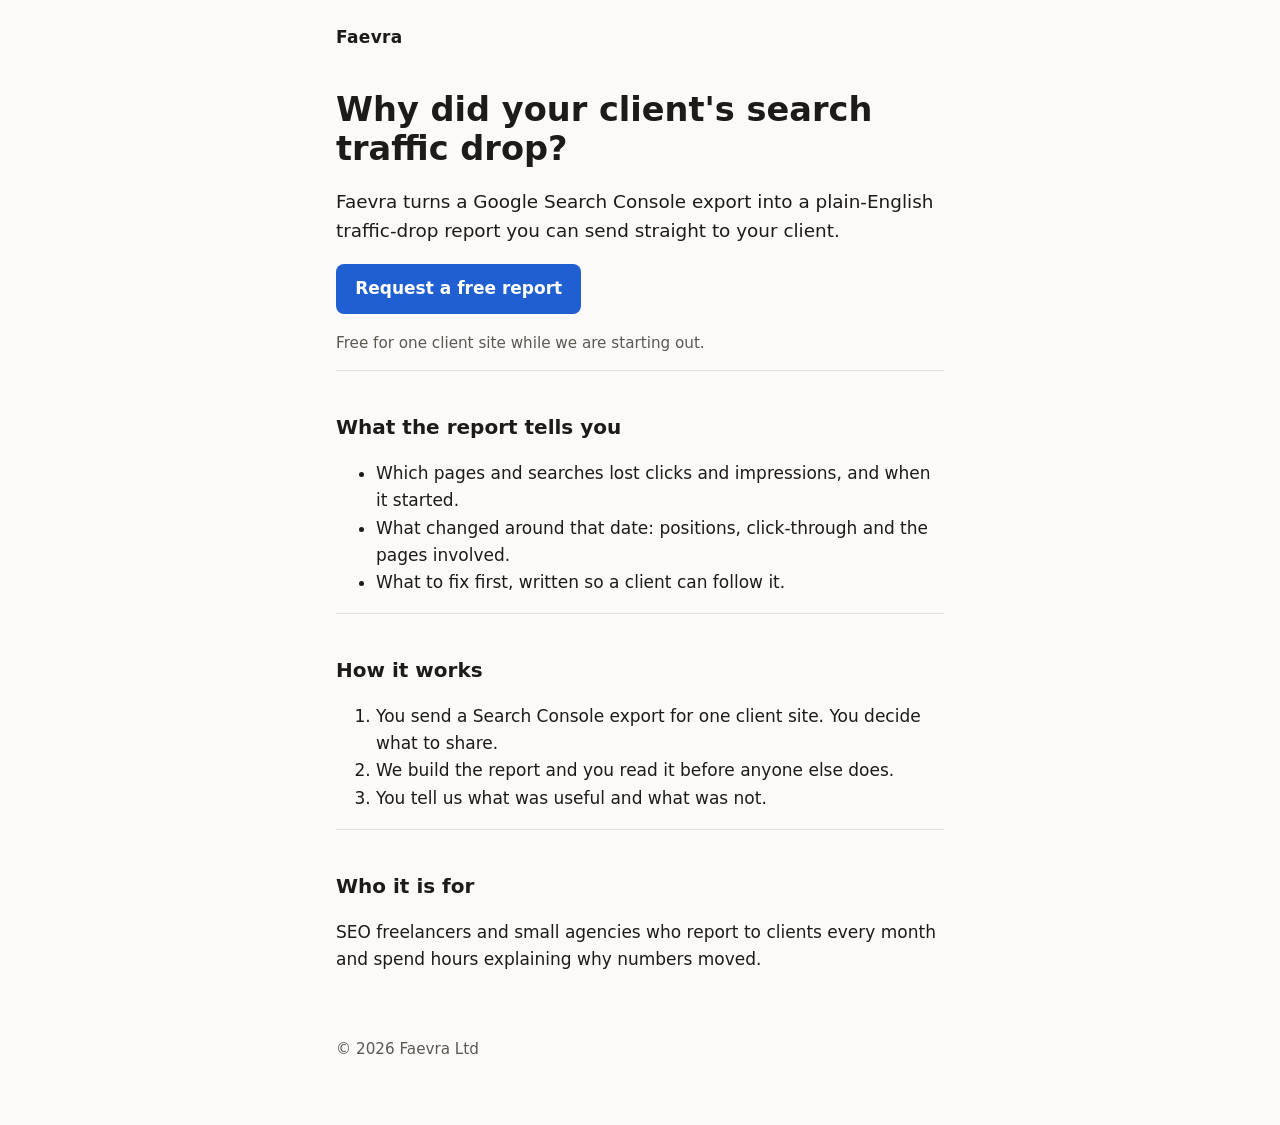
==== apps/web/index.html @ bfee6abc "Initial scaffold: static site, agent team, guardrails, CI Co-Authored-By: Claude Sonnet 5.5 <noreply" ====
<!doctype html>
<html lang="en-GB">
<head>
  <meta charset="utf-8">
  <meta name="viewport" content="width=device-width, initial-scale=1">
  <title>Faevra: why did your client's search traffic drop?</title>
  <meta name="description" content="Faevra turns a Google Search Console export into a plain-English traffic-drop report for SEO freelancers and agencies.">
  <!-- Remove the next line at launch, after the SEO agent's checks pass. -->
  <meta name="robots" content="noindex">
  <link rel="stylesheet" href="styles.css">
</head>
<body>
  <header class="wrap">
    <p class="brand">Faevra</p>
  </header>

  <main class="wrap">
    <section class="hero">
      <h1>Why did your client's search traffic drop?</h1>
      <p class="lead">Faevra turns a Google Search Console export into a plain-English traffic-drop report you can send straight to your client.</p>
      <!-- TODO: replace REPLACE_ME with the published Tally form link. CI warns while it is present. -->
      <p><a class="button" id="request" href="https://tally.so/r/REPLACE_ME">Request a free report</a></p>
      <p class="note">Free for one client site while we are starting out.</p>
    </section>

    <section>
      <h2>What the report tells you</h2>
      <ul>
        <li>Which pages and searches lost clicks and impressions, and when it started.</li>
        <li>What changed around that date: positions, click-through and the pages involved.</li>
        <li>What to fix first, written so a client can follow it.</li>
      </ul>
    </section>

    <section>
      <h2>How it works</h2>
      <ol>
        <li>You send a Search Console export for one client site. You decide what to share.</li>
        <li>We build the report and you read it before anyone else does.</li>
        <li>You tell us what was useful and what was not.</li>
      </ol>
    </section>

    <section>
      <h2>Who it is for</h2>
      <p>SEO freelancers and small agencies who report to clients every month and spend hours explaining why numbers moved.</p>
    </section>
  </main>

  <footer class="wrap">
    <p class="note">&copy; 2026 Faevra Ltd</p>
  </footer>
</body>
</html>
---- apps/web/styles.css ----
:root {
  --bg: #fbfaf8;
  --text: #1c1b19;
  --quiet: #5b5852;
  --accent: #1f5fd1;
  --accent-text: #ffffff;
  --rule: #e3e0da;
}
@media (prefers-color-scheme: dark) {
  :root {
    --bg: #161513;
    --text: #f1efea;
    --quiet: #a9a59c;
    --accent: #6a9bff;
    --accent-text: #0e0d0c;
    --rule: #2c2a26;
  }
}
* { box-sizing: border-box; }
body {
  margin: 0;
  background: var(--bg);
  color: var(--text);
  font: 17px/1.6 system-ui, -apple-system, "Segoe UI", sans-serif;
}
.wrap { max-width: 40rem; margin: 0 auto; padding: 0 16px; }
header.wrap { padding-top: 24px; }
.brand { font-weight: 700; letter-spacing: 0.02em; margin: 0; }
h1 { font-size: 2.1rem; line-height: 1.15; margin: 2.5rem 0 1rem; }
h2 { font-size: 1.25rem; margin: 2.5rem 0 0.5rem; }
.lead { font-size: 1.15rem; }
.note { color: var(--quiet); font-size: 0.95rem; }
.button {
  display: inline-block;
  background: var(--accent);
  color: var(--accent-text);
  padding: 0.7rem 1.2rem;
  border-radius: 8px;
  text-decoration: none;
  font-weight: 600;
}
.button:focus-visible, a:focus-visible { outline: 3px solid var(--text); outline-offset: 2px; }
section { border-top: 1px solid var(--rule); }
section.hero { border-top: 0; }
footer.wrap { padding: 2rem 16px 3rem; }
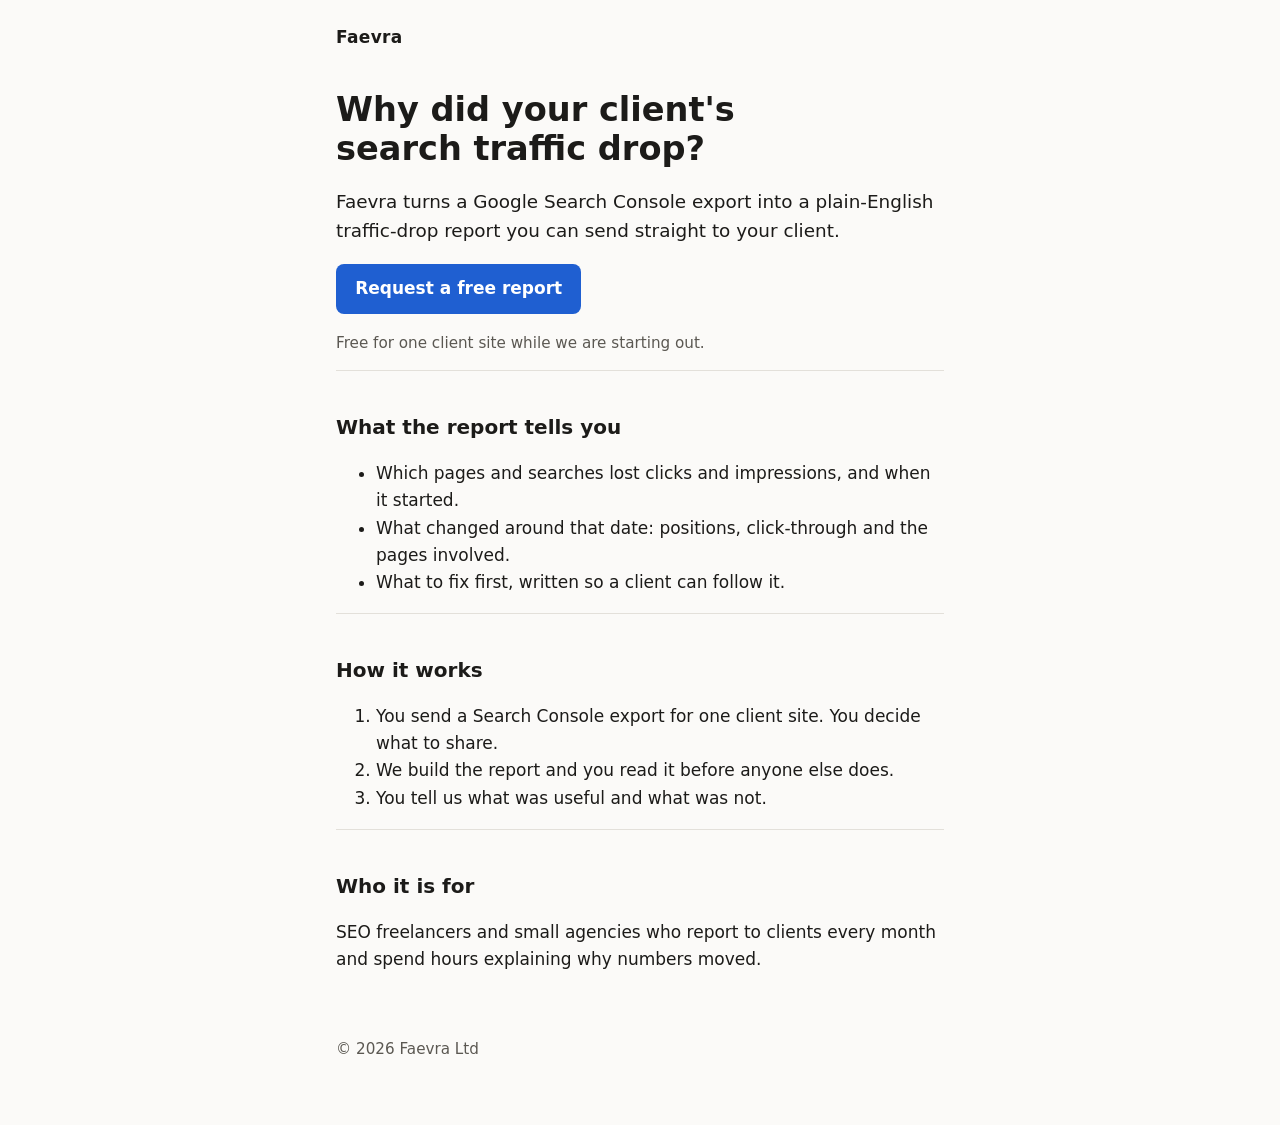
==== commit e0e51fd3: "Site polish: UX fixes, SEO head, robots and headers Co-Authored-By: Claude Sonnet 5.5 <noreply@anthr" ====
--- a/apps/web/index.html
+++ b/apps/web/index.html
@@ -5,8 +5,33 @@
   <meta name="viewport" content="width=device-width, initial-scale=1">
   <title>Faevra: why did your client's search traffic drop?</title>
   <meta name="description" content="Faevra turns a Google Search Console export into a plain-English traffic-drop report for SEO freelancers and agencies.">
+  <link rel="canonical" href="https://faevra.io/">
+  <meta name="theme-color" content="#fbfaf8" media="(prefers-color-scheme: light)">
+  <meta name="theme-color" content="#161513" media="(prefers-color-scheme: dark)">
+
+  <meta property="og:type" content="website">
+  <meta property="og:site_name" content="Faevra">
+  <meta property="og:locale" content="en_GB">
+  <meta property="og:url" content="https://faevra.io/">
+  <meta property="og:title" content="Faevra: why did your client's search traffic drop?">
+  <meta property="og:description" content="Faevra turns a Google Search Console export into a plain-English traffic-drop report for SEO freelancers and agencies.">
+
+  <meta name="twitter:card" content="summary">
+  <meta name="twitter:title" content="Faevra: why did your client's search traffic drop?">
+  <meta name="twitter:description" content="Faevra turns a Google Search Console export into a plain-English traffic-drop report for SEO freelancers and agencies.">
+
   <!-- Remove the next line at launch, after the SEO agent's checks pass. -->
   <meta name="robots" content="noindex">
+  <script type="application/ld+json">
+  {
+    "@context": "https://schema.org",
+    "@type": "Organization",
+    "name": "Faevra",
+    "legalName": "Faevra Ltd",
+    "url": "https://faevra.io/",
+    "description": "Faevra turns a Google Search Console export into a plain-English traffic-drop report for SEO freelancers and agencies."
+  }
+  </script>
   <link rel="stylesheet" href="styles.css">
 </head>
 <body>
--- a/apps/web/styles.css
+++ b/apps/web/styles.css
@@ -1,4 +1,5 @@
 :root {
+  color-scheme: light dark;
   --bg: #fbfaf8;
   --text: #1c1b19;
   --quiet: #5b5852;
@@ -26,9 +27,10 @@
 .wrap { max-width: 40rem; margin: 0 auto; padding: 0 16px; }
 header.wrap { padding-top: 24px; }
 .brand { font-weight: 700; letter-spacing: 0.02em; margin: 0; }
+h1, h2 { text-wrap: balance; }
 h1 { font-size: 2.1rem; line-height: 1.15; margin: 2.5rem 0 1rem; }
 h2 { font-size: 1.25rem; margin: 2.5rem 0 0.5rem; }
-.lead { font-size: 1.15rem; }
+.lead { font-size: 1.15rem; text-wrap: pretty; }
 .note { color: var(--quiet); font-size: 0.95rem; }
 .button {
   display: inline-block;
@@ -39,7 +41,15 @@
   text-decoration: none;
   font-weight: 600;
 }
-.button:focus-visible, a:focus-visible { outline: 3px solid var(--text); outline-offset: 2px; }
+.button:hover { filter: brightness(1.08); }
+.button:active { transform: translateY(1px); }
+.button:focus-visible { outline: 3px solid var(--text); outline-offset: 3px; }
+a:focus-visible { outline: 3px solid var(--text); outline-offset: 2px; }
+@media (max-width: 480px) {
+  .button { display: block; text-align: center; padding: 0.9rem 1.2rem; }
+  h1 { font-size: 1.9rem; margin-top: 1.75rem; }
+  h2 { margin-top: 2rem; }
+}
 section { border-top: 1px solid var(--rule); }
 section.hero { border-top: 0; }
 footer.wrap { padding: 2rem 16px 3rem; }
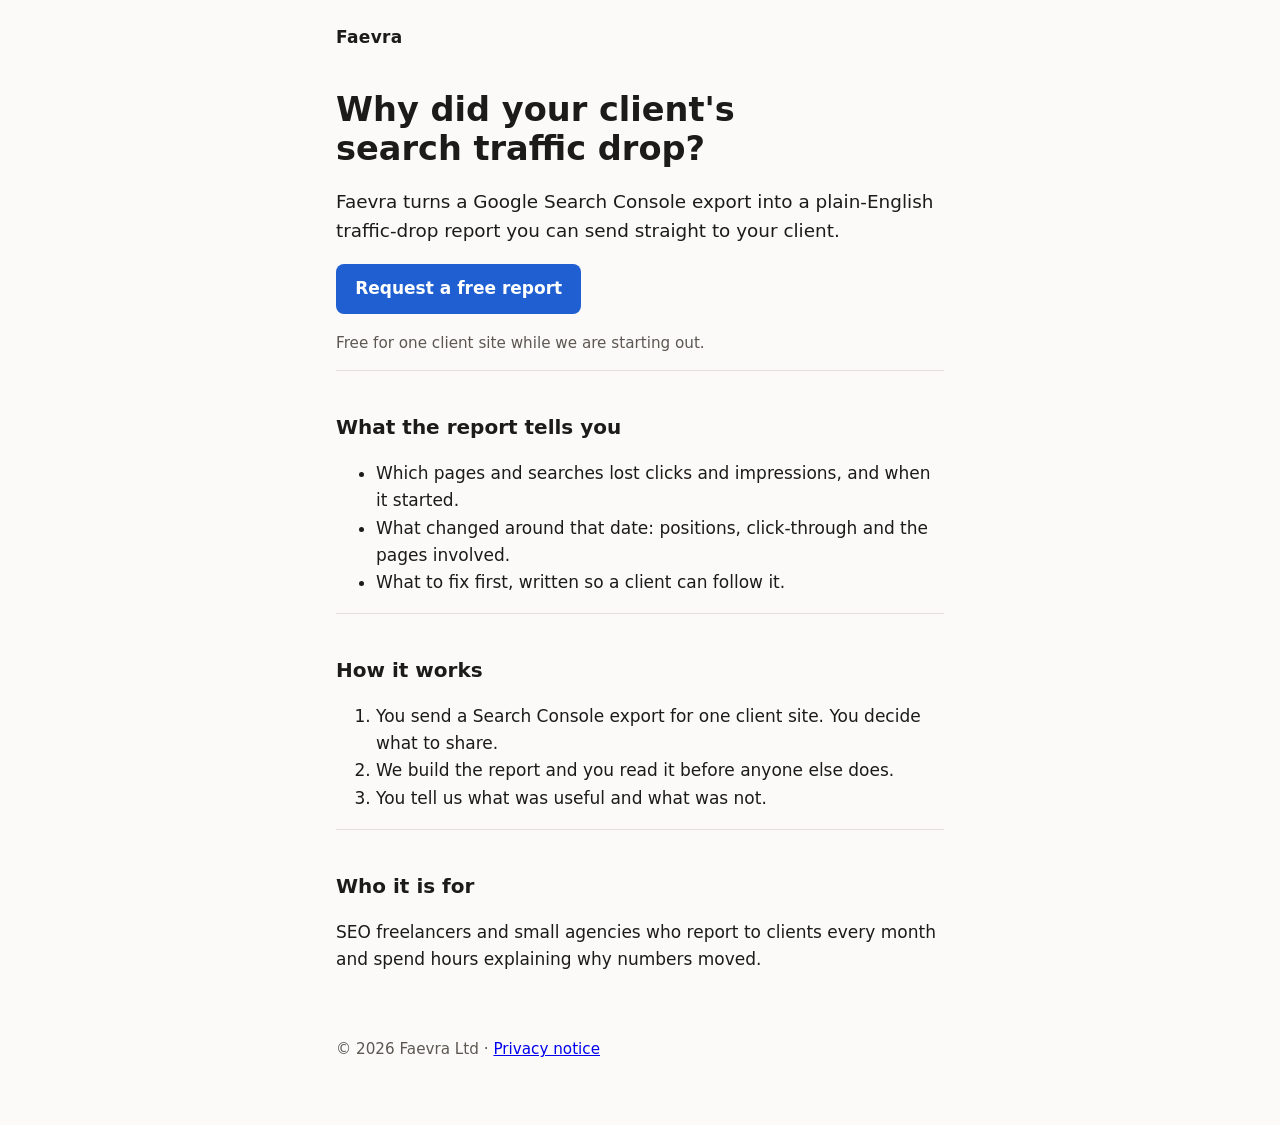
==== commit 854bc90a: "Add draft privacy page and placeholder checker privacy.html from the v3 notice (noindex, DRAFT banne" ====
--- a/apps/web/index.html
+++ b/apps/web/index.html
@@ -9,6 +9,7 @@
   <meta name="theme-color" content="#fbfaf8" media="(prefers-color-scheme: light)">
   <meta name="theme-color" content="#161513" media="(prefers-color-scheme: dark)">
 
+  <link rel="icon" href="/favicon.svg" type="image/svg+xml">
   <meta property="og:type" content="website">
   <meta property="og:site_name" content="Faevra">
   <meta property="og:locale" content="en_GB">
@@ -16,7 +17,12 @@
   <meta property="og:title" content="Faevra: why did your client's search traffic drop?">
   <meta property="og:description" content="Faevra turns a Google Search Console export into a plain-English traffic-drop report for SEO freelancers and agencies.">
 
-  <meta name="twitter:card" content="summary">
+  <meta property="og:image" content="https://faevra.io/og.png">
+  <meta property="og:image:width" content="1200">
+  <meta property="og:image:height" content="630">
+  <meta property="og:image:alt" content="Faevra: plain-English Search Console traffic-drop reports">
+  <meta name="twitter:card" content="summary_large_image">
+  <meta name="twitter:image" content="https://faevra.io/og.png">
   <meta name="twitter:title" content="Faevra: why did your client's search traffic drop?">
   <meta name="twitter:description" content="Faevra turns a Google Search Console export into a plain-English traffic-drop report for SEO freelancers and agencies.">
 
@@ -73,7 +79,7 @@
   </main>
 
   <footer class="wrap">
-    <p class="note">&copy; 2026 Faevra Ltd</p>
+    <p class="note">&copy; 2026 Faevra Ltd &middot; <a href="/privacy.html">Privacy notice</a></p>
   </footer>
 </body>
 </html>
--- a/apps/web/styles.css
+++ b/apps/web/styles.css
@@ -53,3 +53,17 @@
 section { border-top: 1px solid var(--rule); }
 section.hero { border-top: 0; }
 footer.wrap { padding: 2rem 16px 3rem; }
+.brand a { color: inherit; text-decoration: none; }
+.legal h1 { margin-top: 1.5rem; }
+.legal ul { padding-left: 1.25rem; }
+.draft-banner {
+  border: 2px solid var(--text);
+  border-radius: 8px;
+  padding: 0.75rem 1rem;
+  margin: 1.5rem 0 0;
+  font-size: 0.95rem;
+}
+mark { background: #ffe58a; color: #1c1b19; padding: 0 0.15em; border-radius: 3px; }
+.table-wrap { overflow-x: auto; }
+table { border-collapse: collapse; width: 100%; font-size: 0.95rem; }
+th, td { text-align: left; vertical-align: top; padding: 0.5rem 0.6rem; border-bottom: 1px solid var(--rule); }
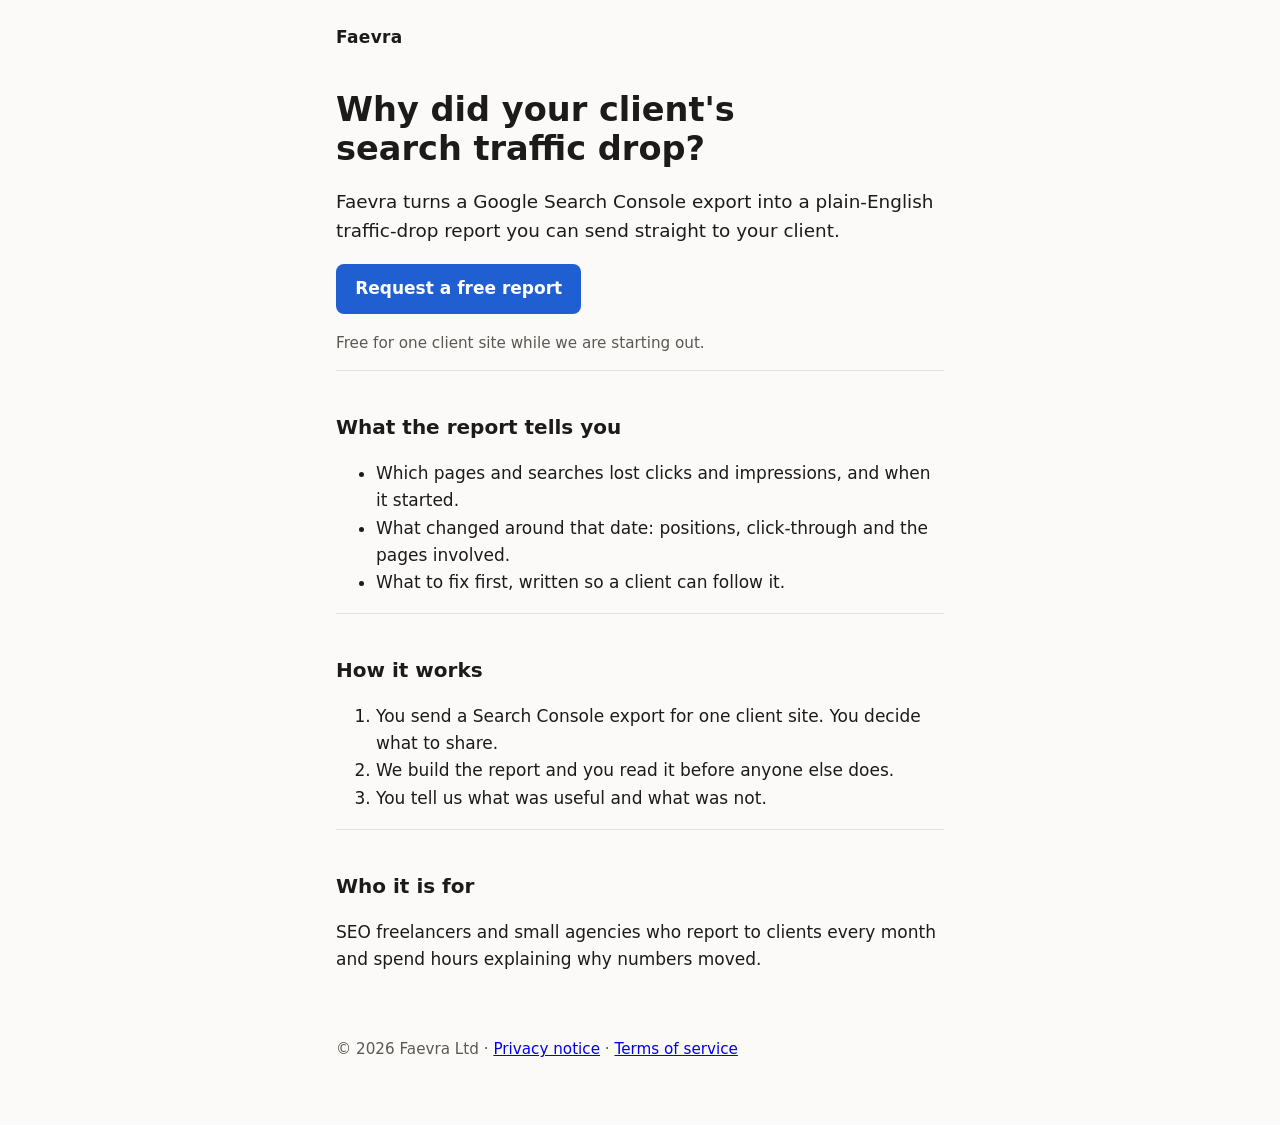
==== commit 6a9f583d: "Tally form, terms stub, privacy v4, board and context update - privacy.html rebuilt from v4 draft: E" ====
--- a/apps/web/index.html
+++ b/apps/web/index.html
@@ -49,8 +49,7 @@
     <section class="hero">
       <h1>Why did your client's search traffic drop?</h1>
       <p class="lead">Faevra turns a Google Search Console export into a plain-English traffic-drop report you can send straight to your client.</p>
-      <!-- TODO: replace REPLACE_ME with the published Tally form link. CI warns while it is present. -->
-      <p><a class="button" id="request" href="https://tally.so/r/REPLACE_ME">Request a free report</a></p>
+      <p><a class="button" id="request" href="https://tally.so/r/KpY948">Request a free report</a></p>
       <p class="note">Free for one client site while we are starting out.</p>
     </section>
 
@@ -79,7 +78,7 @@
   </main>
 
   <footer class="wrap">
-    <p class="note">&copy; 2026 Faevra Ltd &middot; <a href="/privacy.html">Privacy notice</a></p>
+    <p class="note">&copy; 2026 Faevra Ltd &middot; <a href="/privacy.html">Privacy notice</a> &middot; <a href="/terms.html">Terms of service</a></p>
   </footer>
 </body>
 </html>
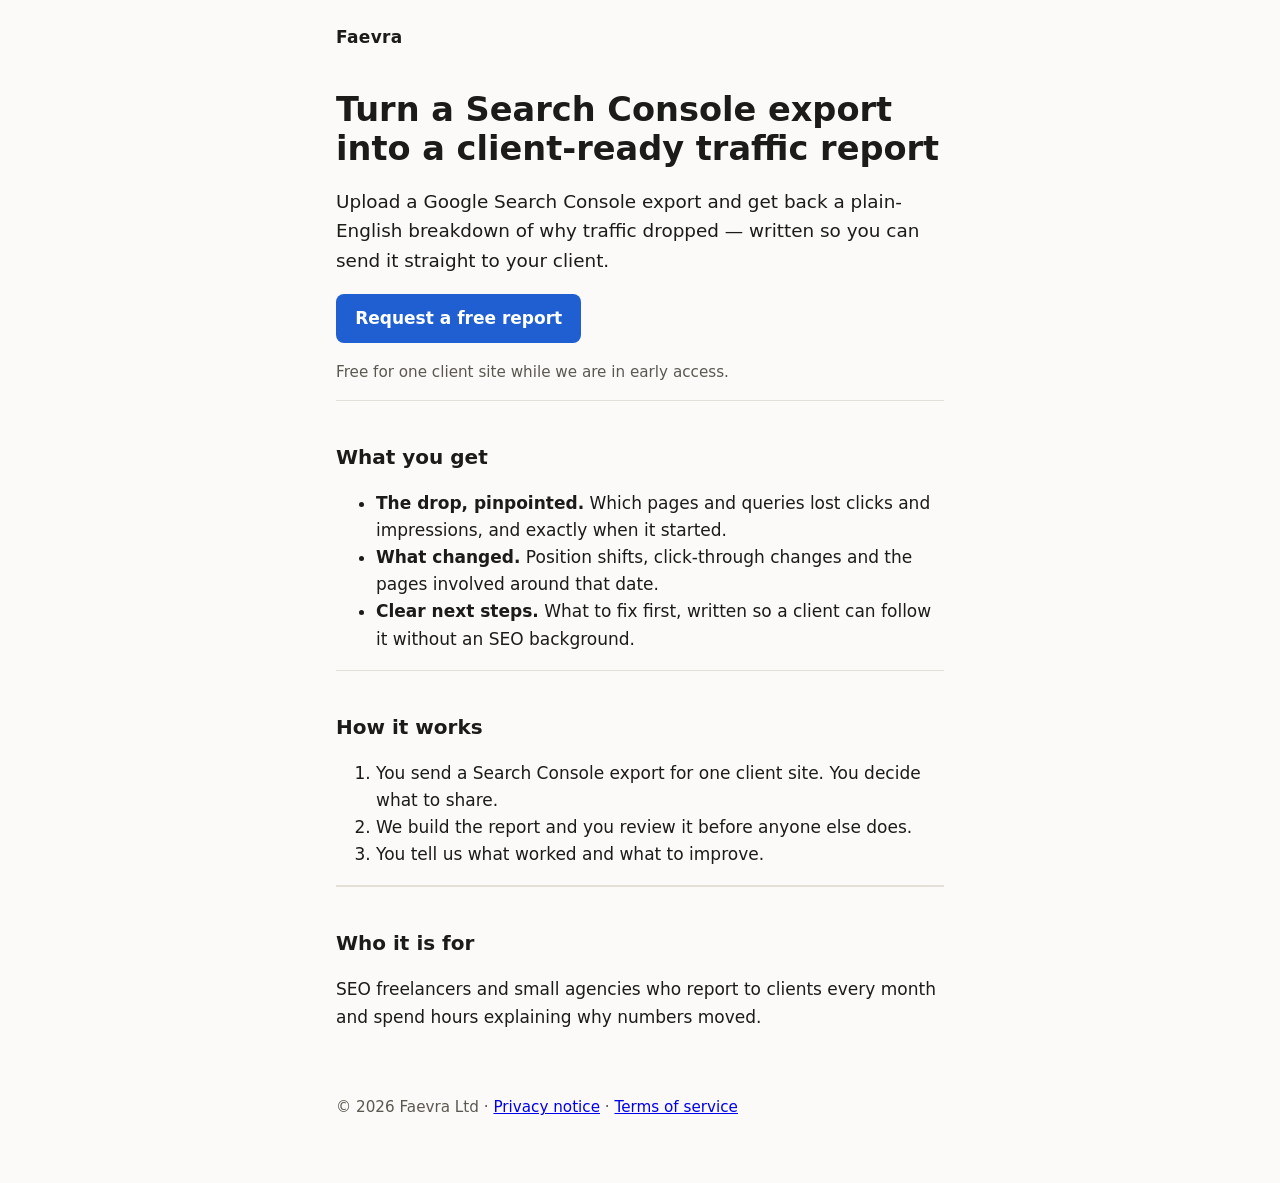
==== commit 5599865d: "ux/copy/dev: skip links, dark-mode mark fix, headline rewrite, analytics beacon - styles.css: dark-m" ====
--- a/apps/web/index.html
+++ b/apps/web/index.html
@@ -38,27 +38,52 @@
     "description": "Faevra turns a Google Search Console export into a plain-English traffic-drop report for SEO freelancers and agencies."
   }
   </script>
+  <script type="application/ld+json">
+  {
+    "@context": "https://schema.org",
+    "@type": "Service",
+    "name": "Search Console Traffic-Drop Report",
+    "provider": {
+      "@type": "Organization",
+      "name": "Faevra",
+      "legalName": "Faevra Ltd"
+    },
+    "description": "Plain-English report explaining why a client's Google Search Console traffic dropped, for SEO freelancers and agencies.",
+    "areaServed": "GB",
+    "serviceType": "SEO Analysis",
+    "offers": {
+      "@type": "Offer",
+      "price": "0",
+      "priceCurrency": "GBP",
+      "description": "Free for one client site during launch period"
+    }
+  }
+  </script>
   <link rel="stylesheet" href="styles.css">
+  <!-- Cloudflare Web Analytics — uncomment and replace token once Cloudflare Pages project is created
+  <script defer src="https://static.cloudflareinsights.com/beacon.min.js" data-cf-beacon='{"token": "REPLACE_WITH_CF_ANALYTICS_TOKEN"}'></script>
+  -->
 </head>
 <body>
+  <a class="skip-link" href="#main-content">Skip to main content</a>
   <header class="wrap">
     <p class="brand">Faevra</p>
   </header>
 
-  <main class="wrap">
+  <main class="wrap" id="main-content">
     <section class="hero">
-      <h1>Why did your client's search traffic drop?</h1>
-      <p class="lead">Faevra turns a Google Search Console export into a plain-English traffic-drop report you can send straight to your client.</p>
+      <h1>Turn a Search Console export into a client-ready traffic report</h1>
+      <p class="lead">Upload a Google Search Console export and get back a plain-English breakdown of why traffic dropped — written so you can send it straight to your client.</p>
       <p><a class="button" id="request" href="https://tally.so/r/KpY948">Request a free report</a></p>
-      <p class="note">Free for one client site while we are starting out.</p>
+      <p class="note note-cta">Free for one client site while we are in early access.</p>
     </section>
 
     <section>
-      <h2>What the report tells you</h2>
+      <h2>What you get</h2>
       <ul>
-        <li>Which pages and searches lost clicks and impressions, and when it started.</li>
-        <li>What changed around that date: positions, click-through and the pages involved.</li>
-        <li>What to fix first, written so a client can follow it.</li>
+        <li><strong>The drop, pinpointed.</strong> Which pages and queries lost clicks and impressions, and exactly when it started.</li>
+        <li><strong>What changed.</strong> Position shifts, click-through changes and the pages involved around that date.</li>
+        <li><strong>Clear next steps.</strong> What to fix first, written so a client can follow it without an SEO background.</li>
       </ul>
     </section>
 
@@ -66,9 +91,13 @@
       <h2>How it works</h2>
       <ol>
         <li>You send a Search Console export for one client site. You decide what to share.</li>
-        <li>We build the report and you read it before anyone else does.</li>
-        <li>You tell us what was useful and what was not.</li>
+        <li>We build the report and you review it before anyone else does.</li>
+        <li>You tell us what worked and what to improve.</li>
       </ol>
+    </section>
+
+    <section id="example">
+      <!-- Week 2: example report image goes here -->
     </section>
 
     <section>
--- a/apps/web/styles.css
+++ b/apps/web/styles.css
@@ -64,6 +64,24 @@
   font-size: 0.95rem;
 }
 mark { background: #ffe58a; color: #1c1b19; padding: 0 0.15em; border-radius: 3px; }
+@media (prefers-color-scheme: dark) {
+  mark { background: #4a3800; color: #ffe58a; }
+}
+.skip-link {
+  position: absolute;
+  left: -9999px;
+  top: 16px;
+  background: var(--bg);
+  color: var(--text);
+  padding: 0.5rem 1rem;
+  border: 2px solid var(--text);
+  border-radius: 6px;
+  font-size: 0.95rem;
+  z-index: 100;
+  text-decoration: none;
+}
+.skip-link:focus { left: 16px; }
+.hero .note { margin-top: 0.5rem; }
 .table-wrap { overflow-x: auto; }
 table { border-collapse: collapse; width: 100%; font-size: 0.95rem; }
 th, td { text-align: left; vertical-align: top; padding: 0.5rem 0.6rem; border-bottom: 1px solid var(--rule); }
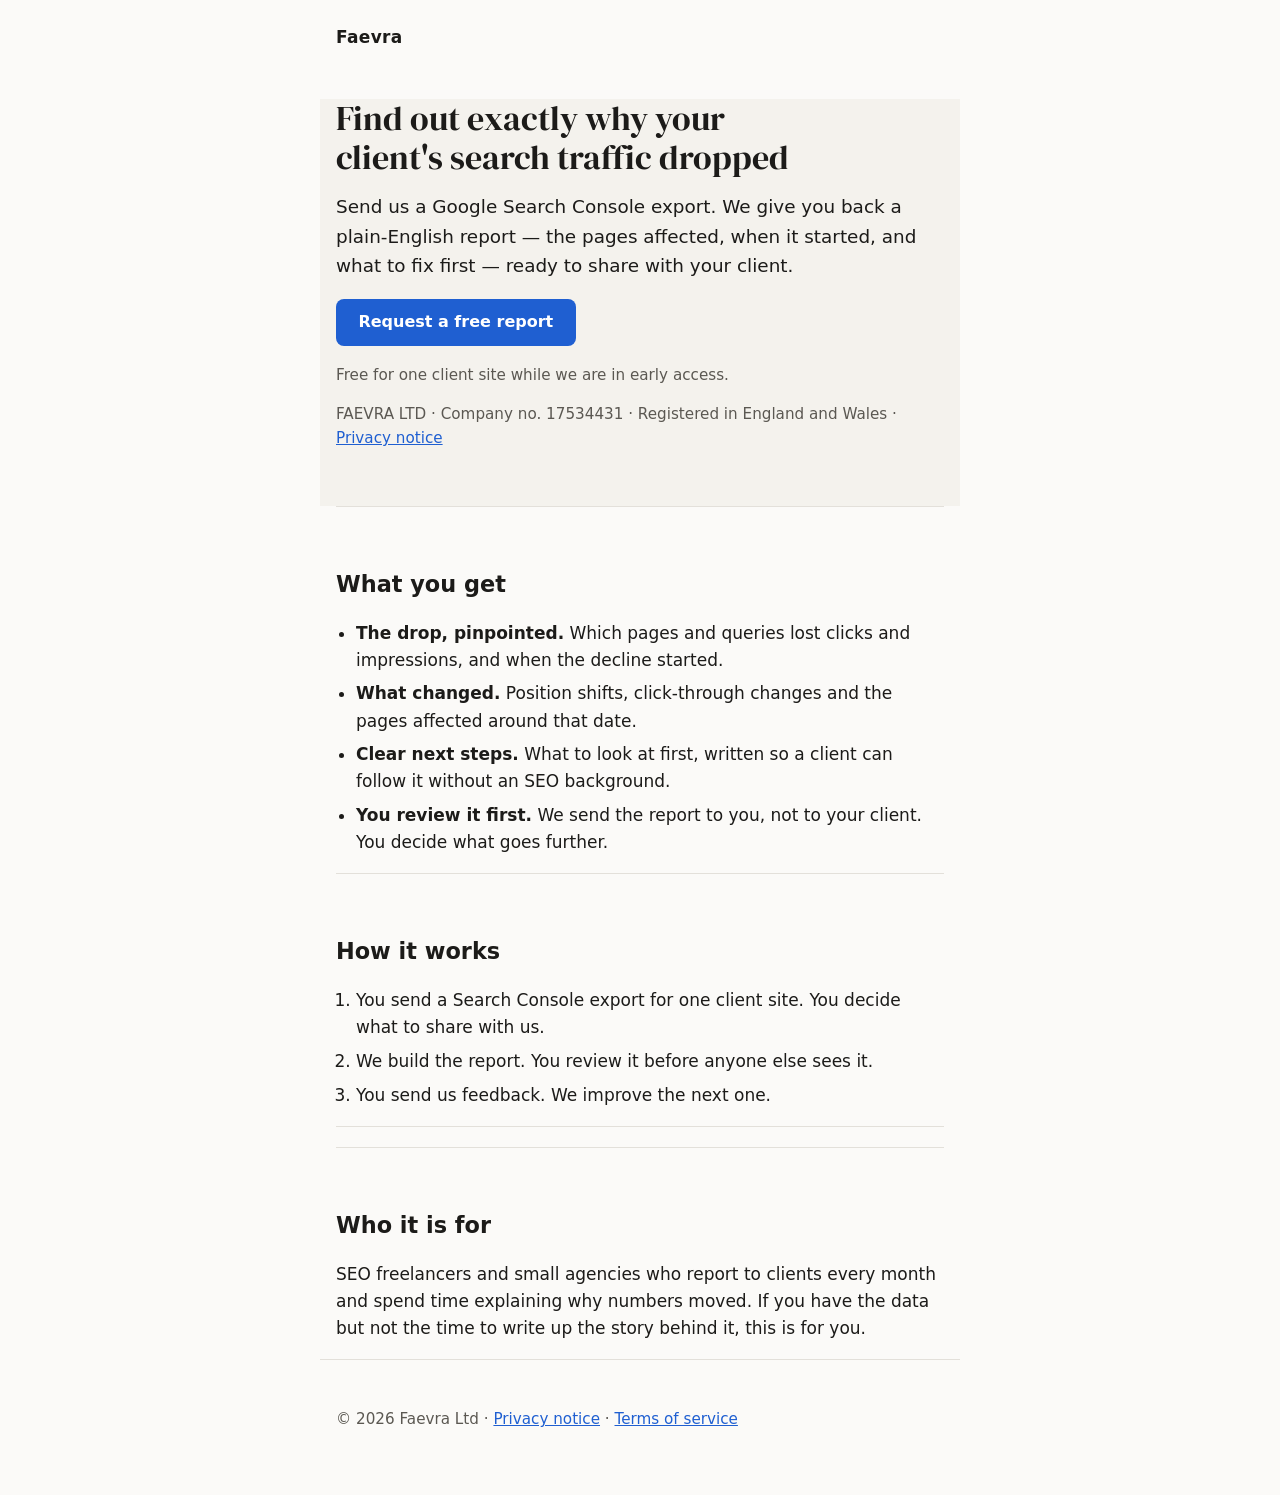
==== commit 442de64e: "UX review priority fixes: typography, spacing, hero tint, trust line - Add DM Serif Display via Goog" ====
--- a/apps/web/index.html
+++ b/apps/web/index.html
@@ -3,8 +3,8 @@
 <head>
   <meta charset="utf-8">
   <meta name="viewport" content="width=device-width, initial-scale=1">
-  <title>Faevra: why did your client's search traffic drop?</title>
-  <meta name="description" content="Faevra turns a Google Search Console export into a plain-English traffic-drop report for SEO freelancers and agencies.">
+  <title>Faevra – plain-English Search Console traffic-drop reports</title>
+  <meta name="description" content="Upload a Google Search Console export and get a plain-English report explaining exactly why your client's traffic dropped. Free for one site during early access.">
   <link rel="canonical" href="https://faevra.io/">
   <meta name="theme-color" content="#fbfaf8" media="(prefers-color-scheme: light)">
   <meta name="theme-color" content="#161513" media="(prefers-color-scheme: dark)">
@@ -14,8 +14,8 @@
   <meta property="og:site_name" content="Faevra">
   <meta property="og:locale" content="en_GB">
   <meta property="og:url" content="https://faevra.io/">
-  <meta property="og:title" content="Faevra: why did your client's search traffic drop?">
-  <meta property="og:description" content="Faevra turns a Google Search Console export into a plain-English traffic-drop report for SEO freelancers and agencies.">
+  <meta property="og:title" content="Faevra – plain-English Search Console traffic-drop reports">
+  <meta property="og:description" content="Upload a Google Search Console export and get a plain-English report explaining exactly why your client's traffic dropped. Free for one site during early access.">
 
   <meta property="og:image" content="https://faevra.io/og.png">
   <meta property="og:image:width" content="1200">
@@ -23,8 +23,8 @@
   <meta property="og:image:alt" content="Faevra: plain-English Search Console traffic-drop reports">
   <meta name="twitter:card" content="summary_large_image">
   <meta name="twitter:image" content="https://faevra.io/og.png">
-  <meta name="twitter:title" content="Faevra: why did your client's search traffic drop?">
-  <meta name="twitter:description" content="Faevra turns a Google Search Console export into a plain-English traffic-drop report for SEO freelancers and agencies.">
+  <meta name="twitter:title" content="Faevra – plain-English Search Console traffic-drop reports">
+  <meta name="twitter:description" content="Upload a Search Console export and get a plain-English report explaining why traffic dropped. Free for one site during early access.">
 
   <!-- Remove the next line at launch, after the SEO agent's checks pass. -->
   <meta name="robots" content="noindex">
@@ -35,7 +35,9 @@
     "name": "Faevra",
     "legalName": "Faevra Ltd",
     "url": "https://faevra.io/",
-    "description": "Faevra turns a Google Search Console export into a plain-English traffic-drop report for SEO freelancers and agencies."
+    "foundingDate": "2026",
+    "areaServed": "GB",
+    "description": "Plain-English Search Console traffic-drop reports for SEO freelancers and agencies."
   }
   </script>
   <script type="application/ld+json">
@@ -46,63 +48,71 @@
     "provider": {
       "@type": "Organization",
       "name": "Faevra",
-      "legalName": "Faevra Ltd"
+      "legalName": "Faevra Ltd",
+      "url": "https://faevra.io/"
     },
     "description": "Plain-English report explaining why a client's Google Search Console traffic dropped, for SEO freelancers and agencies.",
     "areaServed": "GB",
     "serviceType": "SEO Analysis",
+    "audience": {
+      "@type": "Audience",
+      "audienceType": "SEO freelancers and small agencies"
+    },
     "offers": {
       "@type": "Offer",
       "price": "0",
       "priceCurrency": "GBP",
-      "description": "Free for one client site during launch period"
+      "description": "Free for one client site during early access"
     }
   }
   </script>
+  <link rel="preconnect" href="https://fonts.googleapis.com">
+  <link rel="preconnect" href="https://fonts.gstatic.com" crossorigin>
   <link rel="stylesheet" href="styles.css">
-  <!-- Cloudflare Web Analytics — uncomment and replace token once Cloudflare Pages project is created
-  <script defer src="https://static.cloudflareinsights.com/beacon.min.js" data-cf-beacon='{"token": "REPLACE_WITH_CF_ANALYTICS_TOKEN"}'></script>
-  -->
+  <!-- Cloudflare Web Analytics — uncomment and replace token once Cloudflare Pages project is created -->
+  <!-- <script defer src="https://static.cloudflareinsights.com/beacon.min.js" data-cf-beacon='{"token": "REPLACE_WITH_CF_ANALYTICS_TOKEN"}'></script> -->
 </head>
 <body>
   <a class="skip-link" href="#main-content">Skip to main content</a>
   <header class="wrap">
-    <p class="brand">Faevra</p>
+    <p class="brand"><a href="/">Faevra</a></p>
   </header>
 
   <main class="wrap" id="main-content">
     <section class="hero">
-      <h1>Turn a Search Console export into a client-ready traffic report</h1>
-      <p class="lead">Upload a Google Search Console export and get back a plain-English breakdown of why traffic dropped — written so you can send it straight to your client.</p>
+      <h1>Find out exactly why your client's search traffic dropped</h1>
+      <p class="lead">Send us a Google Search Console export. We give you back a plain-English report — the pages affected, when it started, and what to fix first — ready to share with your client.</p>
       <p><a class="button" id="request" href="https://tally.so/r/KpY948">Request a free report</a></p>
-      <p class="note note-cta">Free for one client site while we are in early access.</p>
+      <p class="note">Free for one client site while we are in early access.</p>
+      <p class="note">FAEVRA LTD &middot; Company no. 17534431 &middot; Registered in England and Wales &middot; <a href="/privacy.html">Privacy notice</a></p>
     </section>
 
     <section>
       <h2>What you get</h2>
       <ul>
-        <li><strong>The drop, pinpointed.</strong> Which pages and queries lost clicks and impressions, and exactly when it started.</li>
-        <li><strong>What changed.</strong> Position shifts, click-through changes and the pages involved around that date.</li>
-        <li><strong>Clear next steps.</strong> What to fix first, written so a client can follow it without an SEO background.</li>
+        <li><strong>The drop, pinpointed.</strong> Which pages and queries lost clicks and impressions, and when the decline started.</li>
+        <li><strong>What changed.</strong> Position shifts, click-through changes and the pages affected around that date.</li>
+        <li><strong>Clear next steps.</strong> What to look at first, written so a client can follow it without an SEO background.</li>
+        <li><strong>You review it first.</strong> We send the report to you, not to your client. You decide what goes further.</li>
       </ul>
     </section>
 
     <section>
       <h2>How it works</h2>
       <ol>
-        <li>You send a Search Console export for one client site. You decide what to share.</li>
-        <li>We build the report and you review it before anyone else does.</li>
-        <li>You tell us what worked and what to improve.</li>
+        <li>You send a Search Console export for one client site. You decide what to share with us.</li>
+        <li>We build the report. You review it before anyone else sees it.</li>
+        <li>You send us feedback. We improve the next one.</li>
       </ol>
     </section>
 
-    <section id="example">
-      <!-- Week 2: example report image goes here -->
+    <section id="example" aria-label="Example report (coming soon)">
+      <!-- Week 2: example report screenshot goes here -->
     </section>
 
     <section>
       <h2>Who it is for</h2>
-      <p>SEO freelancers and small agencies who report to clients every month and spend hours explaining why numbers moved.</p>
+      <p>SEO freelancers and small agencies who report to clients every month and spend time explaining why numbers moved. If you have the data but not the time to write up the story behind it, this is for you.</p>
     </section>
   </main>
 
--- a/apps/web/styles.css
+++ b/apps/web/styles.css
@@ -1,20 +1,27 @@
+@import url('https://fonts.googleapis.com/css2?family=DM+Serif+Display:ital@0;1&display=swap');
 :root {
   color-scheme: light dark;
   --bg: #fbfaf8;
+  --bg-subtle: #f4f2ed;
   --text: #1c1b19;
   --quiet: #5b5852;
   --accent: #1f5fd1;
   --accent-text: #ffffff;
   --rule: #e3e0da;
+  --focus: #1f5fd1;
+  /* Semantic tokens — wire up when app UI launches at Gate 1 */
+  /* --success: tbd; --warning: tbd; --error: tbd; */
 }
 @media (prefers-color-scheme: dark) {
   :root {
     --bg: #161513;
+    --bg-subtle: #1e1c1a;
     --text: #f1efea;
     --quiet: #a9a59c;
     --accent: #6a9bff;
     --accent-text: #0e0d0c;
     --rule: #2c2a26;
+    --focus: #6a9bff;
   }
 }
 * { box-sizing: border-box; }
@@ -25,37 +32,57 @@
   font: 17px/1.6 system-ui, -apple-system, "Segoe UI", sans-serif;
 }
 .wrap { max-width: 40rem; margin: 0 auto; padding: 0 16px; }
-header.wrap { padding-top: 24px; }
+header.wrap { padding-top: 24px; padding-bottom: 8px; }
 .brand { font-weight: 700; letter-spacing: 0.02em; margin: 0; }
+.brand a { color: inherit; text-decoration: none; }
+.brand a:focus-visible { outline: 3px solid var(--focus); outline-offset: 3px; border-radius: 3px; }
 h1, h2 { text-wrap: balance; }
-h1 { font-size: 2.1rem; line-height: 1.15; margin: 2.5rem 0 1rem; }
-h2 { font-size: 1.25rem; margin: 2.5rem 0 0.5rem; }
-.lead { font-size: 1.15rem; text-wrap: pretty; }
+h1 { font-family: 'DM Serif Display', Georgia, 'Times New Roman', serif; font-size: 2.1rem; font-weight: 400; line-height: 1.15; margin: 2.5rem 0 1rem; }
+h2 { font-size: 1.4rem; font-weight: 700; margin: 2.5rem 0 0.5rem; }
+.lead { font-size: 1.15rem; text-wrap: pretty; margin-top: 0; }
 .note { color: var(--quiet); font-size: 0.95rem; }
+/* Reduced motion */
+@media (prefers-reduced-motion: reduce) {
+  .button { transition: none; }
+  .button:active { transform: none; }
+}
+/* CTA button */
 .button {
   display: inline-block;
   background: var(--accent);
-  color: var(--accent-text);
-  padding: 0.7rem 1.2rem;
+  color: var(--accent-text) !important;
+  padding: 0.75rem 1.4rem;
   border-radius: 8px;
   text-decoration: none;
   font-weight: 600;
+  font-size: 1rem;
+  line-height: 1.4;
+  transition: filter 0.1s ease;
 }
 .button:hover { filter: brightness(1.08); }
 .button:active { transform: translateY(1px); }
 .button:focus-visible { outline: 3px solid var(--text); outline-offset: 3px; }
-a:focus-visible { outline: 3px solid var(--text); outline-offset: 2px; }
+/* General links */
+a { color: var(--accent); }
+a:focus-visible { outline: 3px solid var(--focus); outline-offset: 2px; border-radius: 2px; }
+/* Layout sections */
+section { border-top: 1px solid var(--rule); padding-top: 1.25rem; }
+section.hero { border-top: 0; padding-top: 0; background: var(--bg-subtle); margin: 0 -16px; padding-left: 16px; padding-right: 16px; padding-bottom: 2.5rem; }
+#example:empty { display: none; }
+section ul, section ol { padding-left: 1.25rem; }
+section li { margin-bottom: 0.4rem; }
+/* Mobile */
 @media (max-width: 480px) {
   .button { display: block; text-align: center; padding: 0.9rem 1.2rem; }
   h1 { font-size: 1.9rem; margin-top: 1.75rem; }
-  h2 { margin-top: 2rem; }
+  h2 { font-size: 1.25rem; margin-top: 2rem; }
+  section.hero { margin: 0 -16px; padding-left: 16px; padding-right: 16px; }
 }
-section { border-top: 1px solid var(--rule); }
-section.hero { border-top: 0; }
-footer.wrap { padding: 2rem 16px 3rem; }
-.brand a { color: inherit; text-decoration: none; }
+footer.wrap { padding: 2rem 16px 3rem; border-top: 1px solid var(--rule); }
+/* Legal pages */
 .legal h1 { margin-top: 1.5rem; }
 .legal ul { padding-left: 1.25rem; }
+.legal li { margin-bottom: 0.3rem; }
 .draft-banner {
   border: 2px solid var(--text);
   border-radius: 8px;
@@ -67,6 +94,7 @@
 @media (prefers-color-scheme: dark) {
   mark { background: #4a3800; color: #ffe58a; }
 }
+/* Skip link */
 .skip-link {
   position: absolute;
   left: -9999px;
@@ -82,6 +110,8 @@
 }
 .skip-link:focus { left: 16px; }
 .hero .note { margin-top: 0.5rem; }
+/* Data table */
 .table-wrap { overflow-x: auto; }
 table { border-collapse: collapse; width: 100%; font-size: 0.95rem; }
 th, td { text-align: left; vertical-align: top; padding: 0.5rem 0.6rem; border-bottom: 1px solid var(--rule); }
+th { font-weight: 600; }
